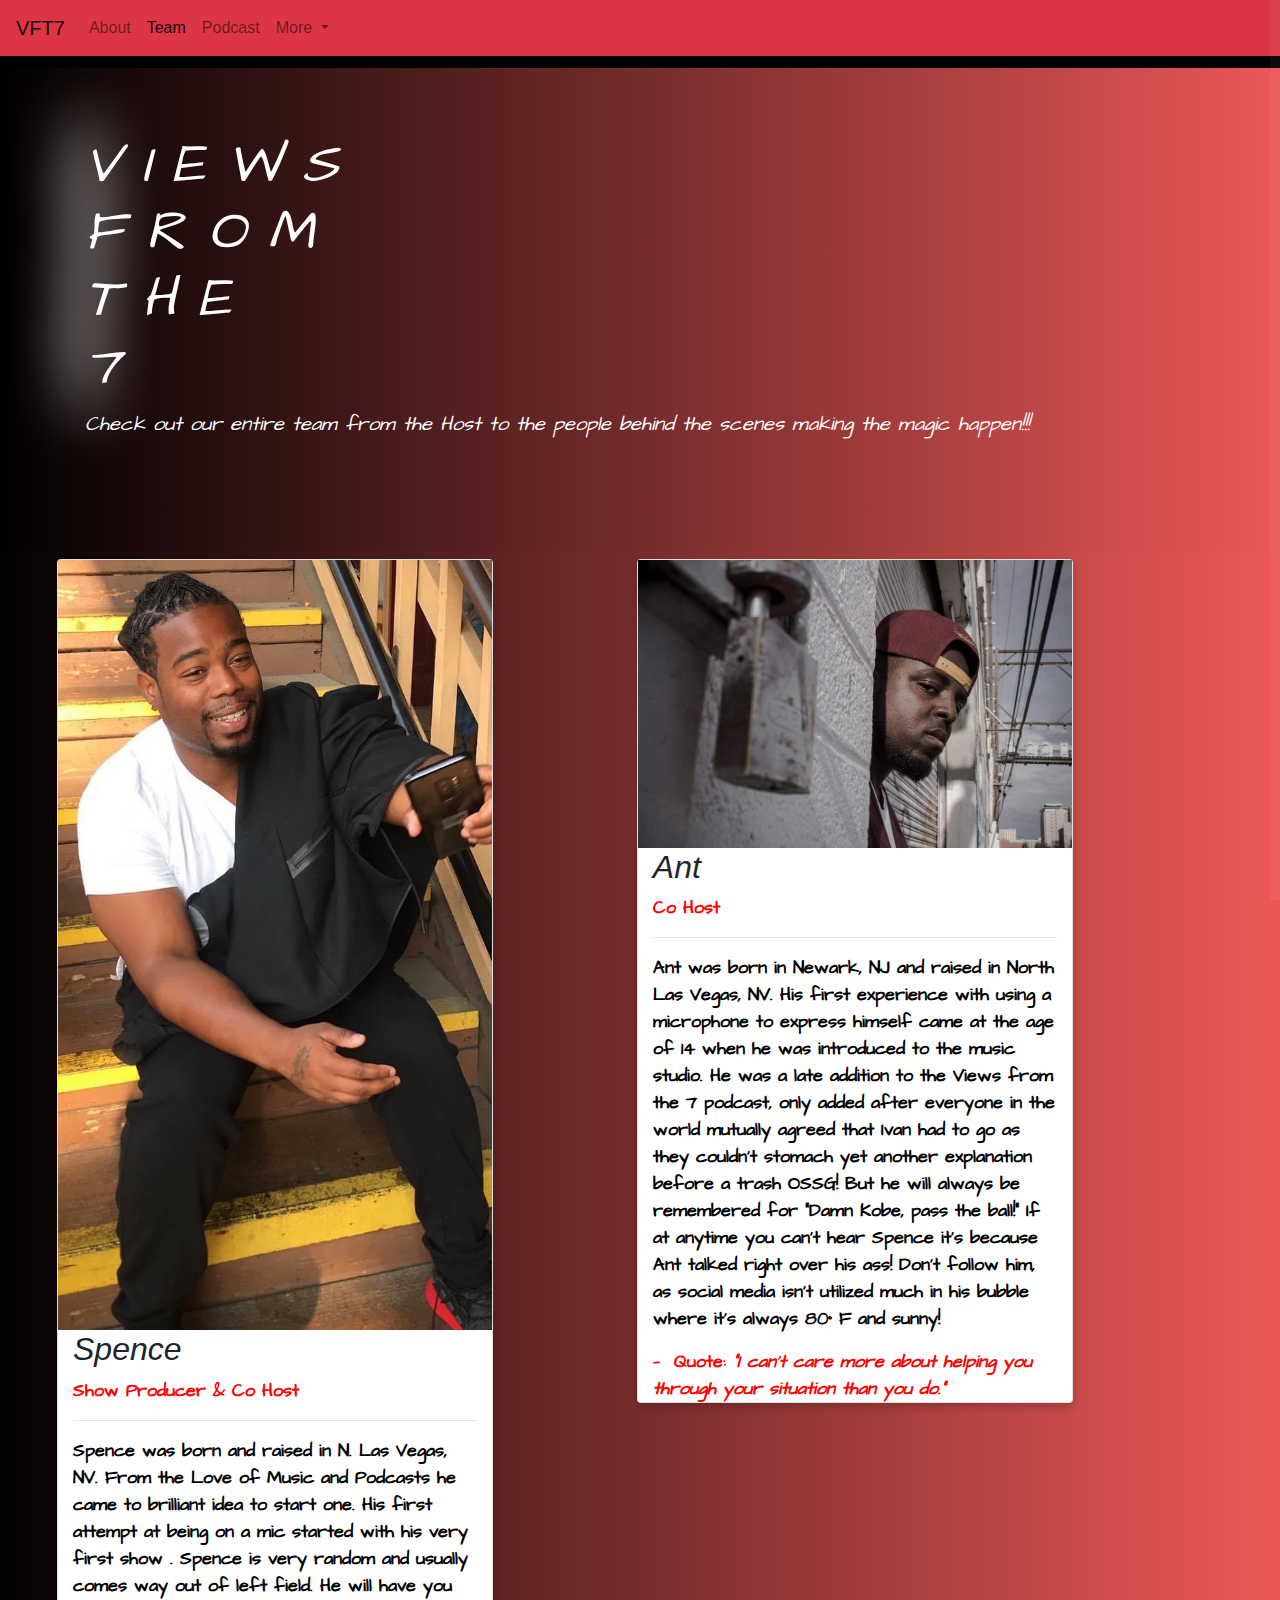
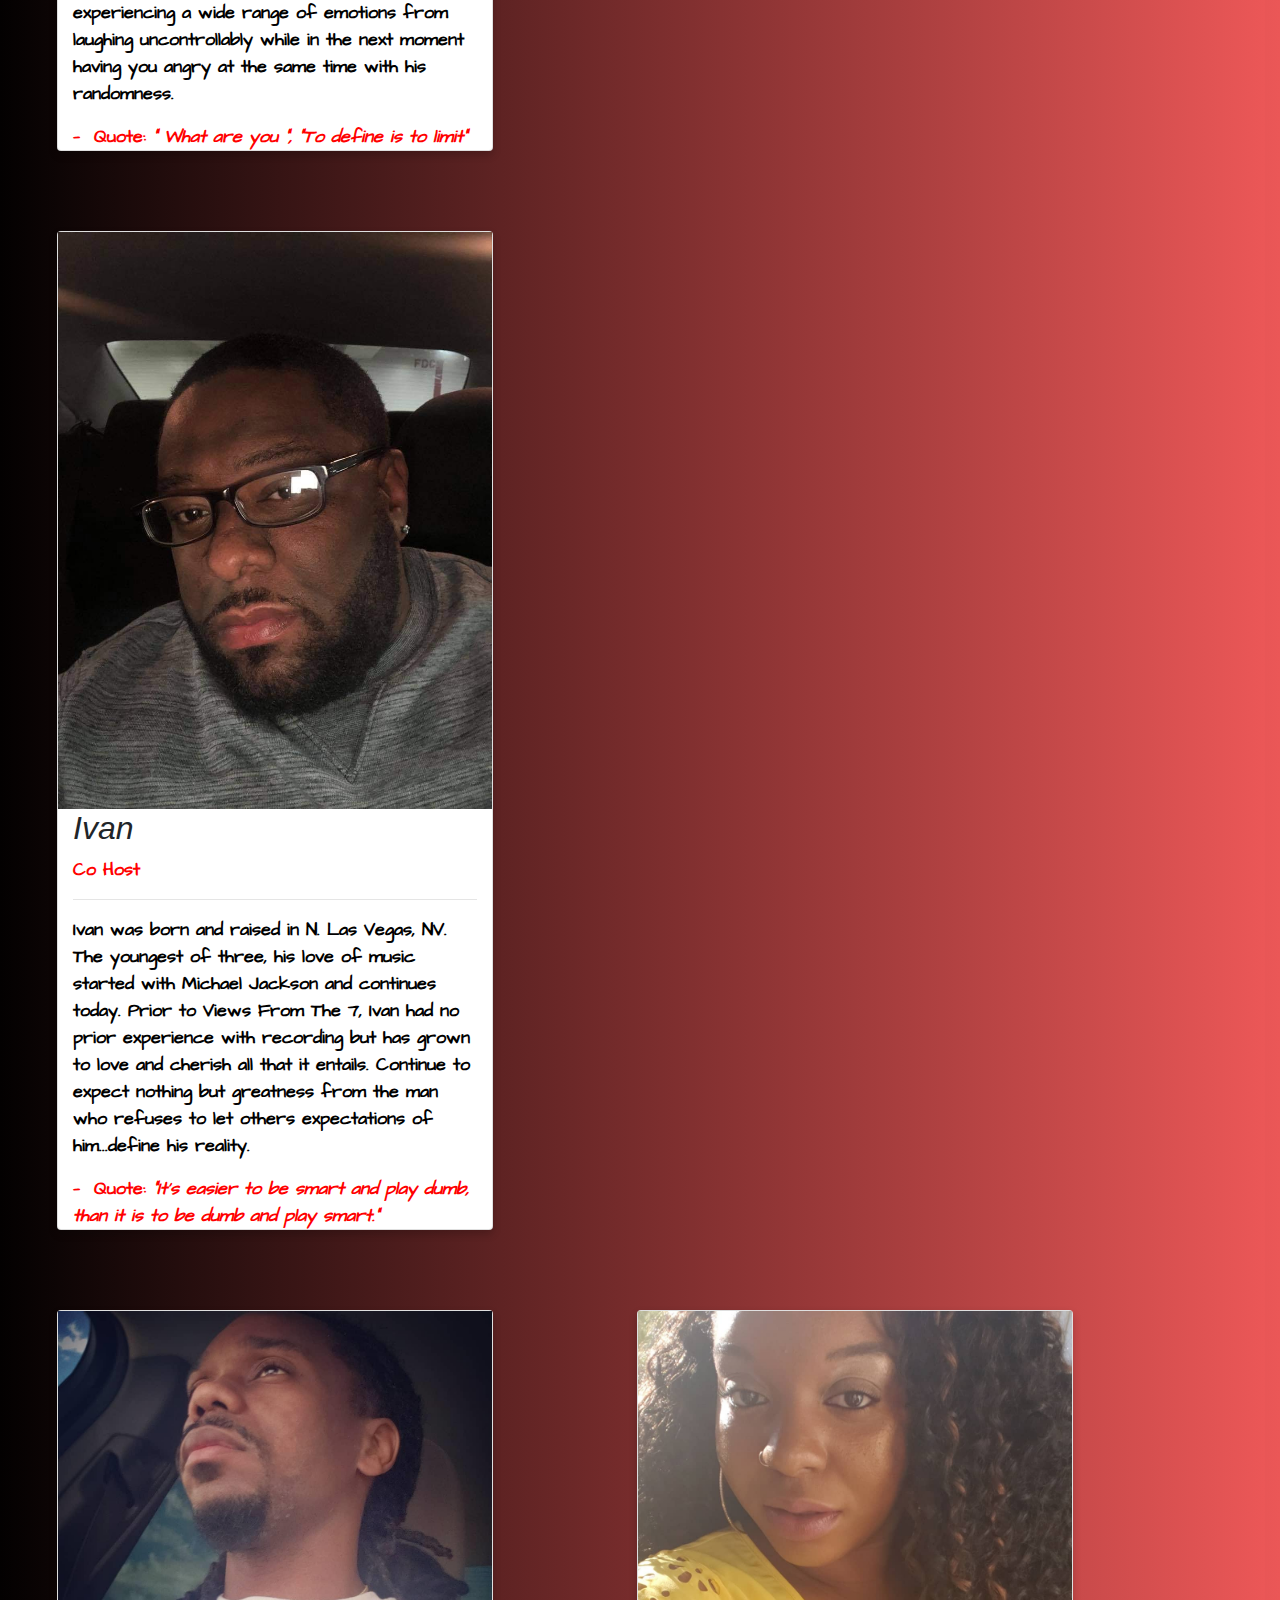
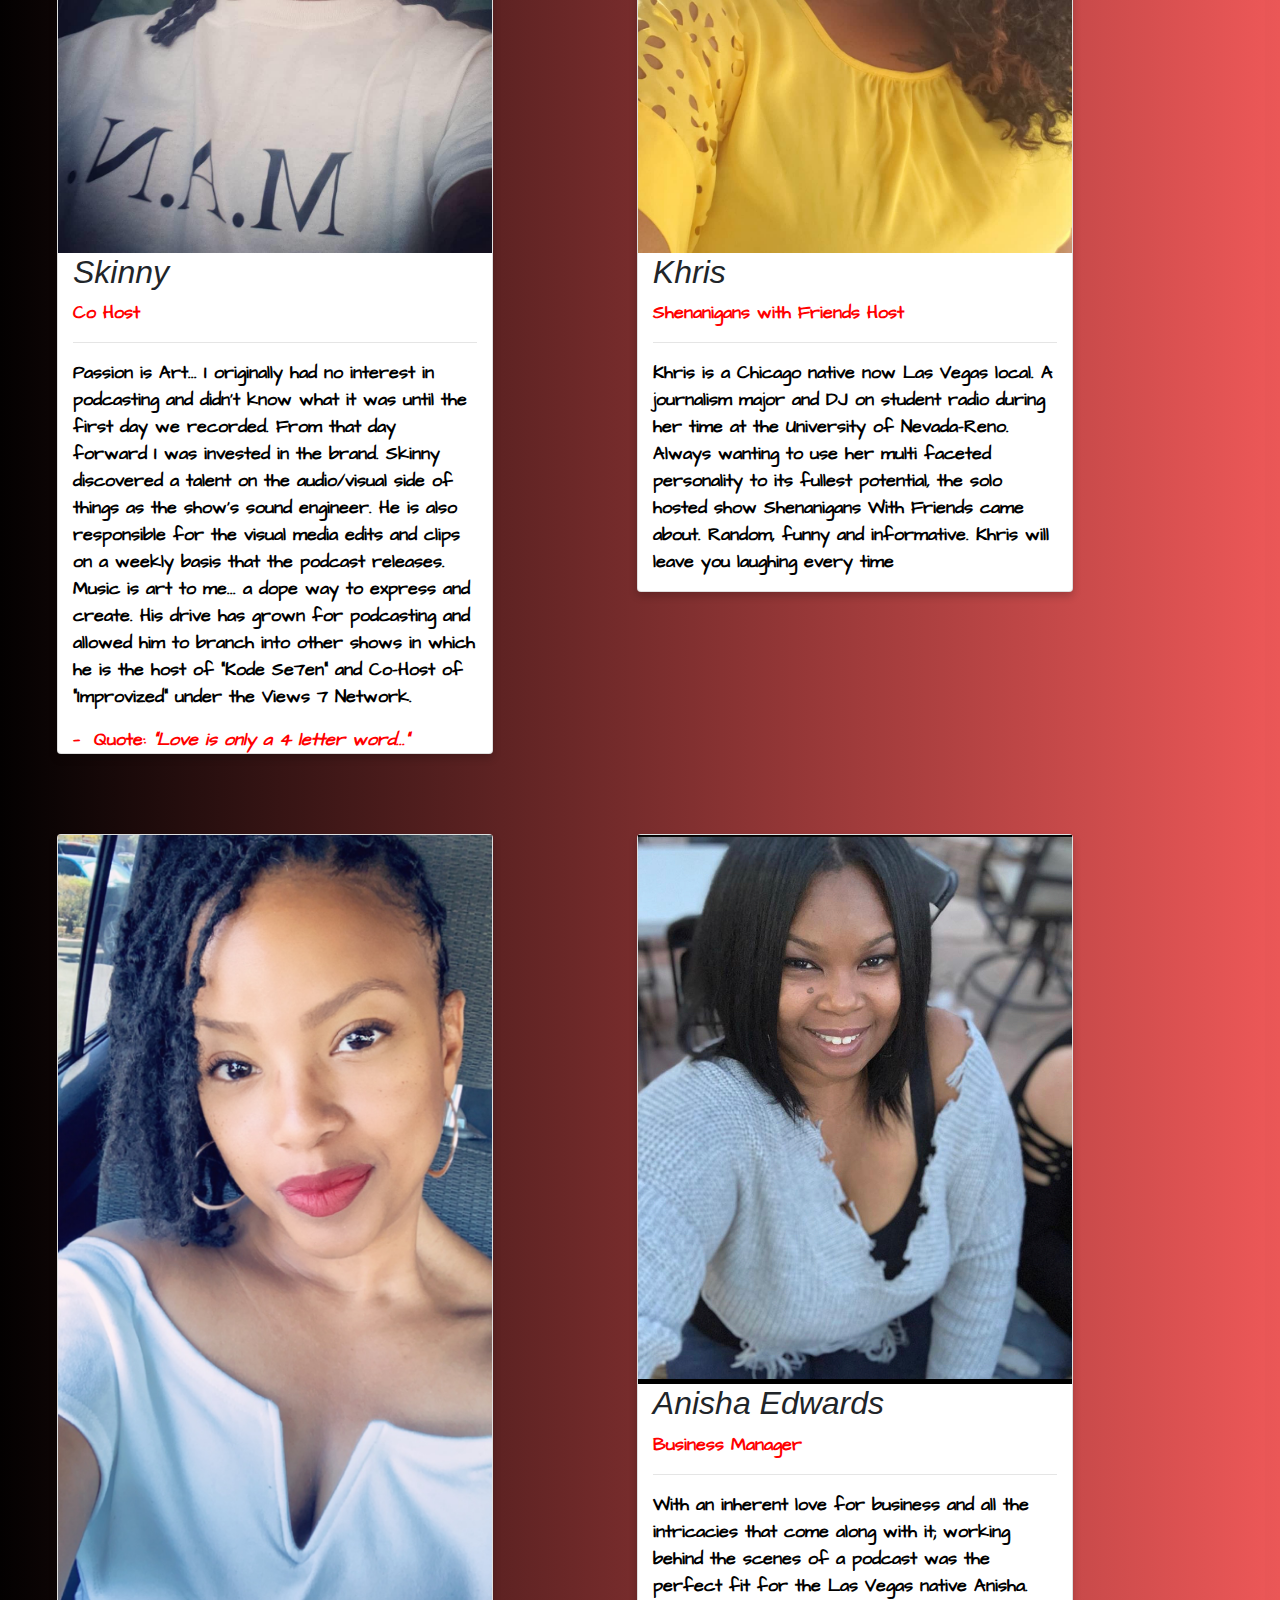
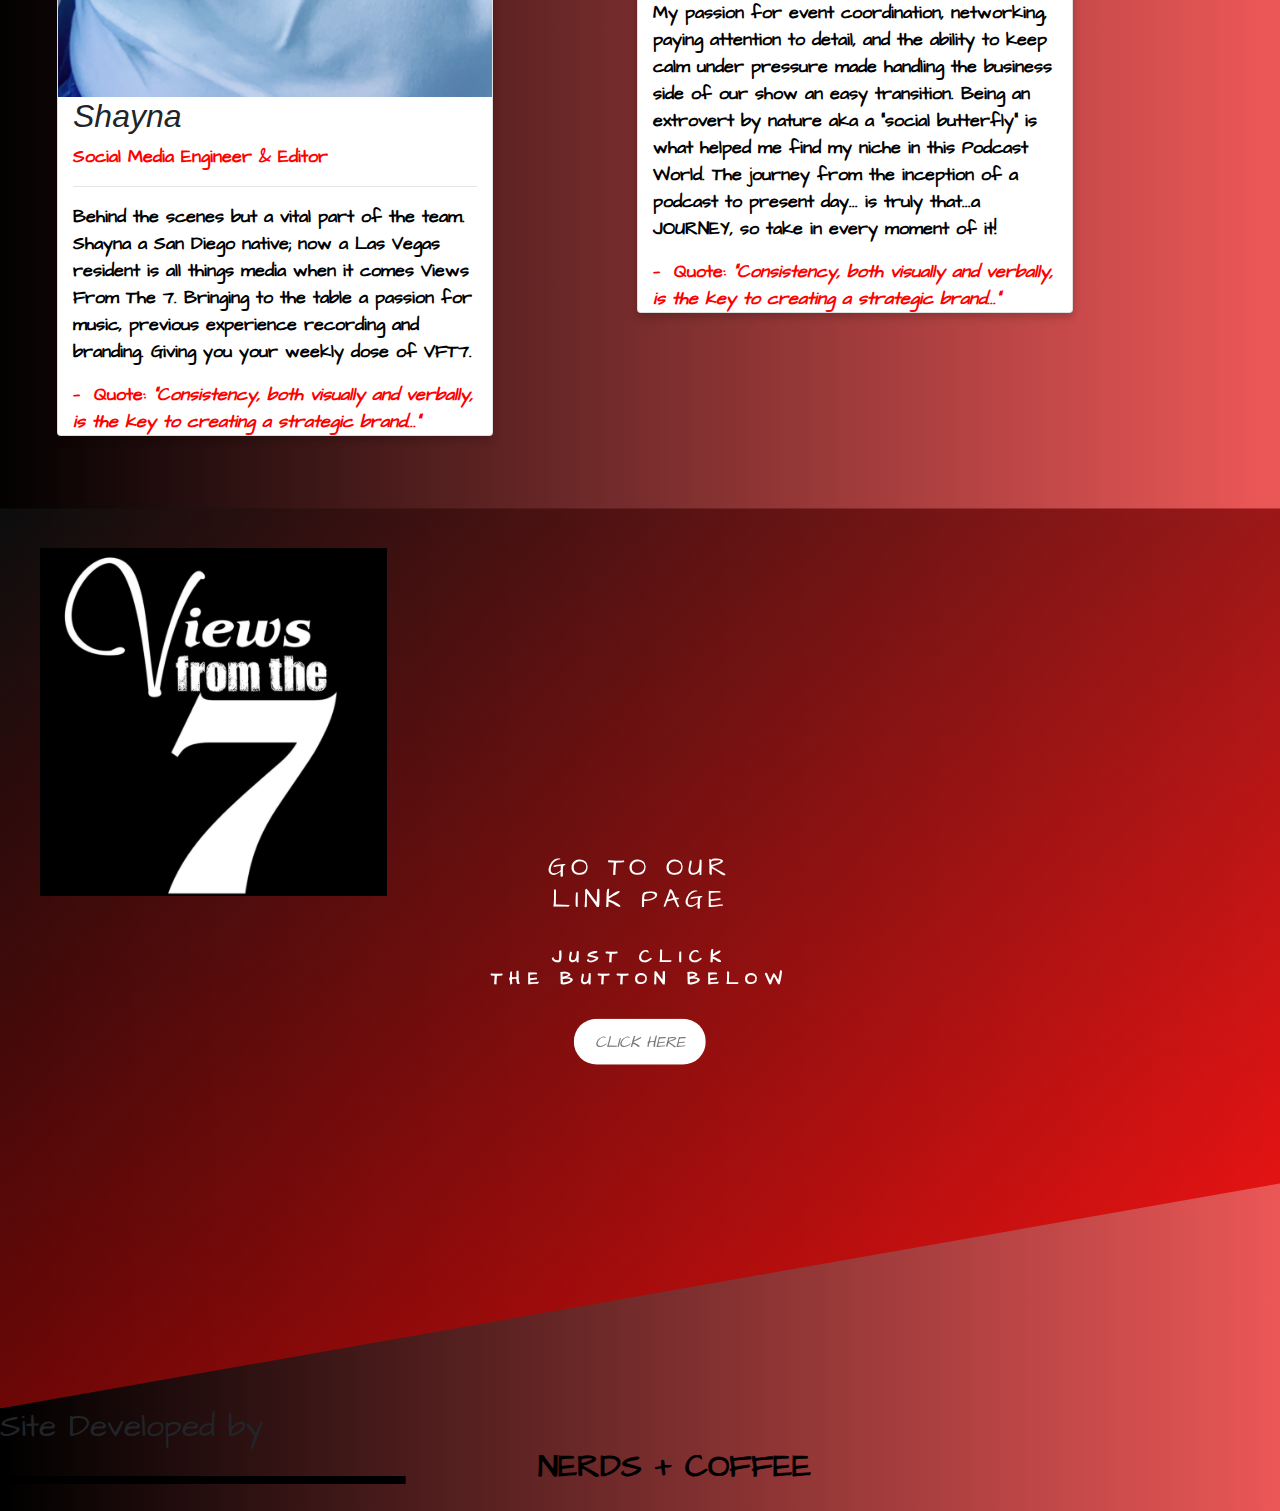
==== pic.html @ b088cc30 "Add files via upload" ====
<!DOCTYPE html>
<html lang="en">
<head>
    <meta charset="UTF-8">
    <meta name="viewport" content="width=device-width, initial-scale=1.0">
    <title>Pics staff</title>

    <link rel="stylesheet" href="pic.css">

  <!-- bootstrap  -->
 <link rel="stylesheet" href="https://maxcdn.bootstrapcdn.com/bootstrap/4.0.0/css/bootstrap.min.css" integrity="sha384-Gn5384xqQ1aoWXA+058RXPxPg6fy4IWvTNh0E263XmFcJlSAwiGgFAW/dAiS6JXm" crossorigin="anonymous">

   <!-- animate  -->
    <link rel="stylesheet" href="https://cdnjs.cloudflare.com/ajax/libs/animate.css/4.0.0/animate.min.css"/>

 <!-- fontawesome  -->
    <link rel="stylesheet" href="https://cdnjs.cloudflare.com/ajax/libs/font-awesome/4.7.0/css/font-awesome.min.css">

   <!-- meterial  -->
    <link href="https://fonts.googleapis.com/icon?family=Material+Icons" rel="stylesheet" />
    <link rel="stylesheet" href="material-components-web.min.css" />

    <!-- google fonts  -->
<link href="https://fonts.googleapis.com/css2?family=Architects+Daughter&display=swap" rel="stylesheet">

  </head>

<body>
 

    <nav class="navbar navbar-expand-lg navbar-light bg-danger">
        <a class="navbar-brand" href="index.html">VFT7</a>
        <button class="navbar-toggler" type="button" data-toggle="collapse" data-target="#navbarNavDropdown" aria-controls="navbarNavDropdown" aria-expanded="false" aria-label="Toggle navigation">
          <span class="navbar-toggler-icon"></span>
        </button>
        <div class="collapse navbar-collapse" id="navbarNavDropdown">
          <ul class="navbar-nav">
            <li class="nav-item">
              <a class="nav-link" href="home.html">About </a>
            </li>
            <li class="nav-item active">
              <a class="nav-link" href="pic.html">Team <span class="sr-only">(current)</span></a>
            </li>
            <li class="nav-item">
              <a class="nav-link" href="podcast.html">Podcast</a>
            </li>
            <li class="nav-item dropdown">
              <a class="nav-link dropdown-toggle" href="#" id="navbarDropdownMenuLink" data-toggle="dropdown" aria-haspopup="true" aria-expanded="false">
                More
              </a>
              <div class="dropdown-menu" aria-labelledby="navbarDropdownMenuLink">
                <a class="dropdown-item" href="link.html">Links</a>
                <a class="dropdown-item" href="contact.html">Contact</a>
                <a class="dropdown-item" href=""></a>
              </div>
            </li>
          </ul>
        </div>
      </nav>

      <!-- custom scroll bar  -->
      <div id="progressBar"></div>
      <div id="scrollPath"></div>
      <section>   </section>

    <!-- jumbotron  -->
    <div class="jumbotron jumbotron-fluid">
      <div class="container">
        <h1 class="display-4 animate__animated animate__fadeInLeftBig"><em class="light">  
          <!-- light text  -->
          <span id="I">V</span>
          <span id="T">I</span>
          <span id="T">E</span>
          <span id="T">W</span>
          <span id="T">S</span> <br>
          <span id="I">F</span>
          <span id="T">R</span>
          <span id="T">O</span>
          <span id="T">M</span> <br>
          <span id="I">T</span>
          <span id="T">H</span>
          <span id="T">E</span> <br>
          <span id="I">7</span>
          </em></h1>
        <p class="lead animate__animated animate__fadeInLeftBig"> <em class="white"> Check out our entire team from the Host to the people behind the scenes making the magic happen!!! </em> </p>
        </div>
    </div>
      
    <!-- team  -->


 
 <h2 style="text-align:center"></h2>
      <div class="row">
        <div class="column">
          <div class="card">
            <img src="image0 (4).jpeg" alt="Jane" style="width:100%">
            <div class="container">
              <h2> <em>Spence</em></h2>
              <p class="title">Show Producer & Co Host</p> <hr>
              <p>Spence was born and raised in N. Las Vegas, NV. From the Love of Music and Podcasts
                he came to brilliant idea to start one. His first attempt at being on a mic started
                 with his very first show . Spence is very random and usually comes way out
                  of left field. He will have you experiencing a wide range of emotions from
                   laughing uncontrollably while in the next moment having you angry at the 
                   same time with his randomness.</p>
              <footer class="blockquote-footer"> Quote:  <cite title="Source Title">“ What are you ”,
                    “To define is to limit" </cite></footer>
            </div>
          </div>
        </div>
      
        <div class="column">
          <div class="card">
            <img src="image0 (2).jpeg" alt="Mike" style="width:100%">
            <div class="container">
              <h2> <em>Ant</em></h2>
              <p class="title">Co Host</p> <hr>
              <p>Ant was born in Newark, NJ and raised in North Las Vegas, NV. His first experience
                with using a microphone to express himself came at the age of 14 when he was introduced 
                to the music studio. He was a late addition to the Views from the 7 podcast, only added 
                after everyone in the world mutually agreed that Ivan had to go as they couldn't stomach 
                yet another explanation before a trash OSSG! But he will always be remembered
                 for "Damn Kobe, pass the ball!" If at anytime you can't hear Spence it's because Ant talked 
                 right over his ass! Don't follow him, as social media isn't utilized much in his bubble
                  where it's always 80° F and sunny! </p>
                  <footer class="blockquote-footer"> Quote:  <cite title="Source Title">"I can't care more about helping you through
                    your situation than you do."
                      </cite> </footer>
            </div>
          </div>
        </div>
      
        <div class="column">
          <div class="card">
            <img src="image1.jpeg" alt="John" style="width:100%">
            <div class="container">
              <h2> <em>Ivan</em></h2>
              <p class="title">Co Host</p> <hr>
              <p>Ivan was born and raised in N. Las Vegas, NV. The youngest of three, 
                his love of music started with Michael Jackson and continues today. Prior
                 to Views From The 7, Ivan had no prior experience with recording but has
                  grown to love and cherish all that it entails. Continue to expect nothing
                   but greatness from the man who refuses to let others 
                   expectations of him...define his reality.</p>
                   <footer class="blockquote-footer"> Quote:  <cite title="Source Title">“It’s easier to be smart and play dumb, than it is
                      to be dumb and play smart.” </cite></footer>
           </div>
          </div>
        </div>
      </div>
      
       <div class="row">
        <div class="column">
          <div class="card">
            <img src="image0 (5).jpeg" alt="Jane" style="width:100%">
            <div class="container">
              <h2> <em>Skinny</em></h2>
              <p class="title">Co Host</p> <hr>
              <p>Passion is Art... I originally had no
                interest in podcasting and didn't know what it was until the first 
                day we recorded. From that day forward I was invested in the brand.
                 Skinny discovered a talent on the audio/visual side of things as 
                 the show’s sound engineer. He is also responsible for the visual 
                 media edits and clips on a weekly basis that the podcast releases.
                  Music is art to me... a dope way to express and create. His drive
                   has grown for podcasting and allowed him to branch into other
                    shows in which he is the host of “Kode Se7en” and Co-Host of
                     “Improvized” under the Views 7 Network.</p>
                     <footer class="blockquote-footer"> Quote: 
                        <cite title="Source Title">
                       “Love is only a 4 letter word...” </cite></footer>
            </div>
          </div>
        </div>
      
        <div class="column">
          <div class="card">
            <img src="image0 (6).jpeg" alt="Mike" style="width:100%">
            <div class="container">
              <h2><em>Khris</em></h2>
              <p class="title">Shenanigans with Friends Host </p> <hr>
              <p>Khris is a Chicago native now Las Vegas local.
                A journalism major and DJ on student radio during her time at the University
                 of Nevada-Reno. Always wanting to use her multi faceted personality to its
                  fullest potential, the solo hosted show Shenanigans With Friends came about.
                   Random, funny and informative. Khris will leave you laughing every time</p>
            </div>
          </div>
        </div>
      
        <div class="column">
          <div class="card">
            <img src="image17.jpeg" alt="John" style="width:100%">
            <div class="container">
              <h2><em>Shayna</em></h2>
              <p class="title">Social Media Engineer & Editor</p> <hr>
              <p>Behind the scenes but a vital part of the team.
                Shayna a San Diego native; now a Las Vegas resident  is all things media 
                when it comes  Views From The 7. Bringing to the table a passion for music,
                 previous experience recording and branding. Giving you your weekly dose of VFT7.</p>
              <footer class="blockquote-footer"> Quote: <cite title="Source Title">“Consistency, both visually and verbally, is the key to creating a strategic brand...” </cite></footer> 
            </div>
          </div>
        </div>
      

     
      
   
        
        <div class="column">
          
          <div class="card">
            <img src="image0.jpeg" alt="Jane" style="width:100%">
            <div class="container">
              <h2><em>Anisha Edwards</em></h2>
              <p class="title">Business Manager</p> <hr>
              <p>With an inherent love for business and all
                the intricacies that come along with it; working behind the scenes of a
                 podcast was the perfect fit for the Las Vegas native Anisha. My passion 
                 for event coordination, networking, paying attention to detail, and the
                  ability to keep calm under pressure  made handling the business side of
                   our show an easy transition. Being an extrovert by nature aka a
                    “social butterfly” is what helped me find my niche in this Podcast World. 
                    The journey from the inception of a podcast to  present day...
                     is truly that...a JOURNEY, so take in every moment of it!</p>
                     <footer class="blockquote-footer"> Quote:  <cite title="Source Title">
                       “Consistency, both visually and verbally, 
                       is the key to creating a strategic brand...” </cite></footer>
            </div>
          </div>
        </div>
     
        
      </div></div></div>
    




      
      
<!-- footer  -->
<header class="header">
	<div class="brand-box">
		<span class="brand"> <img src="viewfrom7logo.jpeg" height="auto" width="28%" alt="">  </span>
	</div>
	
	<div class="text-box">
		<h1 class="heading-primary">
			<span class="heading-primary-main">Go to our <br> link page <br><br></span>
			<span class="heading-primary-sub"> Just click <br> the button below</span>
		</h1>
		<a href="link.html" class="btn btn-white btn-animated"><em>Click Here</em></a>
	</div>
</header>

<!-- nerd  -->

<h2 class="nerd">Site Developed by</h2> 
<a class="link link--change animated slideInLeft nerd" href="http://nerdscoffee.com/index.html" target="_blank" data-letters="Nerds + Coffee">Nerds + Coffee</a>


<script src="pic.js"></script>
<script src="podcast.js"></script>
    <script src="https://code.jquery.com/jquery-3.2.1.slim.min.js" integrity="sha384-KJ3o2DKtIkvYIK3UENzmM7KCkRr/rE9/Qpg6aAZGJwFDMVNA/GpGFF93hXpG5KkN" crossorigin="anonymous"></script>
    <script src="https://cdnjs.cloudflare.com/ajax/libs/popper.js/1.12.9/umd/popper.min.js" integrity="sha384-ApNbgh9B+Y1QKtv3Rn7W3mgPxhU9K/ScQsAP7hUibX39j7fakFPskvXusvfa0b4Q" crossorigin="anonymous"></script>
    <script src="https://maxcdn.bootstrapcdn.com/bootstrap/4.0.0/js/bootstrap.min.js" integrity="sha384-JZR6Spejh4U02d8jOt6vLEHfe/JQGiRRSQQxSfFWpi1MquVdAyjUar5+76PVCmYl" crossorigin="anonymous"></script>   
</body>
</html>
---- pic.css ----
html, body {

	background: #EB5757;  /* fallback for old browsers */
	background: -webkit-linear-gradient(to right, #000000, #EB5757);  /* Chrome 10-25, Safari 5.1-6 */
	background: linear-gradient(to right, #000000, #EB5757); /* W3C, IE 10+/ Edge, Firefox 16+, Chrome 26+, Opera 12+, Safari 7+ */
	font-family: 'Architects Daughter', cursive;
	 
	 }

.jumbotron {
 
  background: #EB5757;  /* fallback for old browsers */
  background: -webkit-linear-gradient(to right, #000000, #EB5757);  /* Chrome 10-25, Safari 5.1-6 */
  background: linear-gradient(to right, #000000, #EB5757); /* W3C, IE 10+/ Edge, Firefox 16+, Chrome 26+, Opera 12+, Safari 7+ */ 
  
  font-family: 'Architects Daughter', cursive;
  color: white;

}

*, *:before, *:after {
    box-sizing: inherit;
  }
  

.white {

	font-weight: bolder;
	color: white;
  }


p {

color: black;
font-weight: bold;
font-size: large;
font-family: 'Architects Daughter', cursive;
}

footer.blockquote-footer {

  color: red;
  font-weight: bold;
  font-size: large;
  font-family: 'Architects Daughter', cursive;

  
}

  .column {
    float: left;
    width: 45.3%;
    margin-bottom: 5%;
    padding: 0% 5%;
  }
  
  .card {
    box-shadow: 0 4px 8px 0 rgba(0, 0, 0, 0.2);
    margin: 8px;
   
  }
  
  .about-section {
    padding: 50px;
    text-align: center;
    background-color: #474e5d;
	color: white;
	font-family: 'Architects Daughter', cursive;
  }
  
  .container {
    padding: 0 16px;
  }
  
  .container::after, .row::after {
    content: "";
    clear: both;
    display: table;
  }
  
  .title {
    color: red;
	font-weight: bolder;
	font-family: 'Architects Daughter', cursive;
  }
  
  .button {
	font-family: 'Architects Daughter', cursive;
    border: none;
    outline: 0;
    display: inline-block;
    padding: 8px;
    color: white;
    background-color: #000;
    text-align: center;
    cursor: pointer;
    width: 100%;
  }
  
  .button:hover {
    background-color: #555;
  }
  
  @media screen and (max-width: 650px) {
    .column {
      width: 100%;
      display: block;
    }
  }

html,body {
width: 100%;
display: block;

background: #EB5757;  /* fallback for old browsers */
background: -webkit-linear-gradient(to right, #000000, #EB5757);  /* Chrome 10-25, Safari 5.1-6 */
background: linear-gradient(to right, #000000, #EB5757); /* W3C, IE 10+/ Edge, Firefox 16+, Chrome 26+, Opera 12+, Safari 7+ */

}

 

 body {
  background-color: lightblue;
}

  
 /* add bg to bottom on footer   */
.row {

  background: #EB5757;  /* fallback for old browsers */
  background: -webkit-linear-gradient(to right, #000000, #EB5757);  /* Chrome 10-25, Safari 5.1-6 */
  background: linear-gradient(to right, #000000, #EB5757); /* W3C, IE 10+/ Edge, Firefox 16+, Chrome 26+, Opera 12+, Safari 7+ */
width: 100%;

}

/* light text  */
:root {
	--white:#f1f1f1
}

/* hides logo in footer 
div > span {
	opacity: 0.15;
} */
#I {
	opacity: 1;
	animation: flickerI 2s linear  reverse infinite;
}
#I::after {
	content: '';
	width: 150%;
	-webkit-box-shadow: -35px 0px 60px 8px rgba(255,255,255,1);
	-moz-box-shadow: -35px 0px 60px 8px rgba(255,255,255,1);
	box-shadow: -35px 0px 60px 8px rgba(255,255,255,1);
}
#L, #G {
	animation: flickerLG 2s linear reverse infinite;
	position: relative;
}
#L::after, 
#L::before  {
	content:' ';
	width: 100px;
	height: 100px;
	background: var(--white);
	position: absolute;
	top: -50%;
	left: 100%;
	border-radius: 100%;
	opacity: 0.05;
	filter: blur(10px);
}
#L::after {
	width: 200px;
	height: 200px;
	top: -150%;
	left: -5%;
	opacity: 0.1;
	filter: blur(10px);
}
#H {
	animation: flickerH 2s linear reverse infinite
}

#T {
	animation: flickerH 2s linear reverse infinite
}

@keyframes flickerI {
	0% {
		opacity: 0.4;
	}
	5% {
		opacity: 0.5;
	}
	10% {
		opacity: 0.6;
	}
	15% {
		opacity: 0.85;
	}
	25% {
		opacity: 0.5;
	}
	30% {
		opacity: 1;
	}
	35% {
		opacity: 0.1;
	}
	40% {
		opacity: 0.25;
	}
	45% {
		opacity: 0.5;
	}
	60% {
		opacity: 1;
	}
	70% {
		opacity: 0.85;
	}
	80% {
		opacity: 0.4;
	}
	90% {
		opacity: 0.5;
	}
	100% {
		opacity: 1;
	}
}

@keyframes flickerLG {
	0% {
		opacity: 0.19;
	}
	5% {
		opacity: 0.2;
	}
	10% {
		opacity: 0.25;
	}
	15% {
		opacity: 0.35;
	}
	25% {
		opacity: 0.2;
	}
	30% {
		opacity: 0.4;
	}
	35% {
		opacity: 0.1;
	}
	40% {
		opacity: 0.25;
	}
	45% {
		opacity: 0.2;
	}
	60% {
		opacity: 0.4;
	}
	70% {
		opacity: 0.35;
	}
	80% {
		opacity: 0.4;
	}
	90% {
		opacity: 0.2;
	}
	100% {
		opacity: 0.4;
	}
}

@keyframes flickerH {
	0% {
		opacity: 0.15;
	}
	5% {
		opacity: 0.2;
	}
	10% {
		opacity: 0.12;
	}
	15% {
		opacity: 0.2;
	}
	25% {
		opacity: 0.15;
	}
	30% {
		opacity: 0.4;
	}
	35% {
		opacity: 0.05;
	}
	40% {
		opacity: 0.12;
	}
	45% {
		opacity: 0.15;
	}
	60% {
		opacity: 0.3;
	}
	70% {
		opacity: 0.2;
	}
	80% {
		opacity: 0.3;
	}
	90% {
		opacity: 0.18;
	}
	100% {
		opacity: 0.3;
	}
}

@keyframes flickerT {
	0% {
		opacity: 0.01;
	}
	5% {
		opacity: 0.05;
	}
	10% {
		opacity: 0.03;
	}
	15% {
		opacity: 0.1;
	}
	25% {
		opacity: 0.07;
	}
	30% {
		opacity: 0.1;
	}
	35% {
		opacity: 0.05;
	}
	40% {
		opacity: 0.06;
	}
	45% {
		opacity: 0.1;
	}
	60% {
		opacity: 0.;
	}
	70% {
		opacity: 0.1;
	}
	80% {
		opacity: 0.;
	}
	90% {
		opacity: 0.0;
	}
	100% {
		opacity: 0.1;
	}
}
/* light text end  */

/* custom scroll bar  */
* {
	margin: 0;
	padding: 0;

  }
  
  section {
	padding: 6px;
	background: black;
  }
  
  section h2 {
	font-size: 2.5em;
	color: #fff;
	font-family: 'Architects Daughter', cursive;
  }
  
  section p {
	font-size: 1.2em;
	color: #fff;
	font-family: 'Architects Daughter', cursive;
  }
  
  ::-webkit-scrollbar {
	width: 0;
  }
  
  #scrollPath {
	position: fixed;
	top: 0;
	right: 0;
	width: 10px;
	height: 100%;
	background: rgba(255, 255, 255, 0.05);
  }
  
  #progressBar {
	position: fixed;
	top: 0;
	right: 0;
	width: 10px;
	background: linear-gradient(to top, #008aff, #00ffe7);
	animation: animate 5s linear infinite;
  }
  
  @keyframes animate {
	0%, 100% {
	  filter: hue-rotate(0);
	}
	50% {
	  filter: hue-rotate(360deg);
	}
  }
  
  #progressBar::before {
	content: '';
	position: absolute;
	top: 0;
	right: 0;
	width: 100%;
	height: 100%;
	background: linear-gradient(to top, #008aff, #00ffe7);
	filter: blur(10px);
  }
  
  #progressBar::after {
	content: '';
	position: absolute;
	top: 0;
	right: 0;
	width: 100%;
	height: 100%;
	background: linear-gradient(to top, #008aff, #00ffe7);
	filter: blur(30px);
  }
  /* scroll end  */

   /* amate text  */
.link {
	outline: none;
	text-decoration: none;
	position: relative;
	font-size: 2em;
	line-height: 1;
	color: red;
	display: inline-block;
	padding-left: 42%;
	padding-bottom: 2%;
	font-family: 'Architects Daughter', cursive;
	}
	   
   .link--change {
	text-transform: uppercase;
	font-weight: 650;
	overflow: hidden;
	line-height: 0.75;
	color: black;
	font-family: 'Architects Daughter', cursive;
	}
	   
   .link--change:hover {
	color: transparent;
	}
	   
   .link--change::after {
	content: '';
	position: absolute;
	height: 8px;
	width: 100%;
	top: 50%;
	margin-top: -4px;
	right: 0;
	background: black;
	transform: translate3d(-50%,0,0);
	transition: transform .3s;
	transition-timing-function: cubic-bezier (0.7,0,0.3,1);
	font-family: 'Architects Daughter', cursive;
	}
	   
   .link--change:hover::after {
	transform: translate3d(100%,0,0);
	}
	   
   .link--change::before {
	content: attr(data-letters);
	position: absolute;
	z-index: 2;
	overflow: hidden;
	font-family: 'Architects Daughter', cursive;
	color: white;
	white-space: nowrap;
	width: 0%;
	transition: width 0.6s 0.5s;
	}
	   
   .link--change:hover::before {
	width: 100%;
	}
  /* end  */
  
   .nerd {
  
	font-family: 'Architects Daughter', cursive;
  
  } 

  /*  footer  */
 body {
	font-family: 'Architects Daughter', cursive;
  font-weight: 400;
  font-size: 16px;
  line-height: 1.7;
  color: #eee;

}

.header {
  height: 100vh;
  background-image: 
  linear-gradient(to right bottom, 
   rgba(15, 17, 17, 0.8),
   rgba(255, 0, 0, 0.8)),
   url("https://images.unsplash.com/photo-1549861833-c5932fd19229?ixlib=rb-1.2.1&ixid=eyJhcHBfaWQiOjEyMDd9&auto=format&fit=crop&w=1191&q=80");
background-size: cover;
  background-position: top;
  position: relative;
  font-family: 'Architects Daughter', cursive;
  clip-path: polygon(0 0, 100% 0, 100% 75vh, 0 100%);
}

.brand-box {
  position: absolute;
  top: 40px;
  left: 40px;
}

.brand { font-size: 20px; }

.text-box {
  position: absolute;
  top: 50%;
  left: 50%;
  transform: translate(-50%, -50%);
  text-align: center;
  font-family: 'Architects Daughter', cursive;
}

.heading-primary {
  color: white;
  text-transform: uppercase;
  font-family: 'Architects Daughter', cursive;
  backface-visibility: hidden;
  margin-bottom: 30px;
}

.heading-primary-main {
  display: block;
  font-size: 26px;
  font-weight: 400;
  letter-spacing: 5px;
  font-family: 'Architects Daughter', cursive;
}

.heading-primary-sub {
  display: block;
  font-size: 18px;
  font-weight: 700;
  letter-spacing: 7.4px;
  font-family: 'Architects Daughter', cursive;
}

.btn:link,
.btn:visited {
  text-transform: uppercase;
  text-decoration: none;
  padding: 10px 20px;
  display: inline-block;
  border-radius: 100px;
  transition: all .2s;
  position: relative;
  font-family: 'Architects Daughter', cursive;
}

.btn:hover {
  transform: translateY(-3px);
  box-shadow: 0 10px 20px rgba(0, 0, 0, 0.2);
}

.btn:active {
  transform: translateY(-1px);
  box-shadow: 0 5px 10px rgba(0, 0, 0, 0.2);
}

.btn-white {
  background-color: white;
  color: #777;
font-size: 14px;
font-family: 'Architects Daughter', cursive;
}
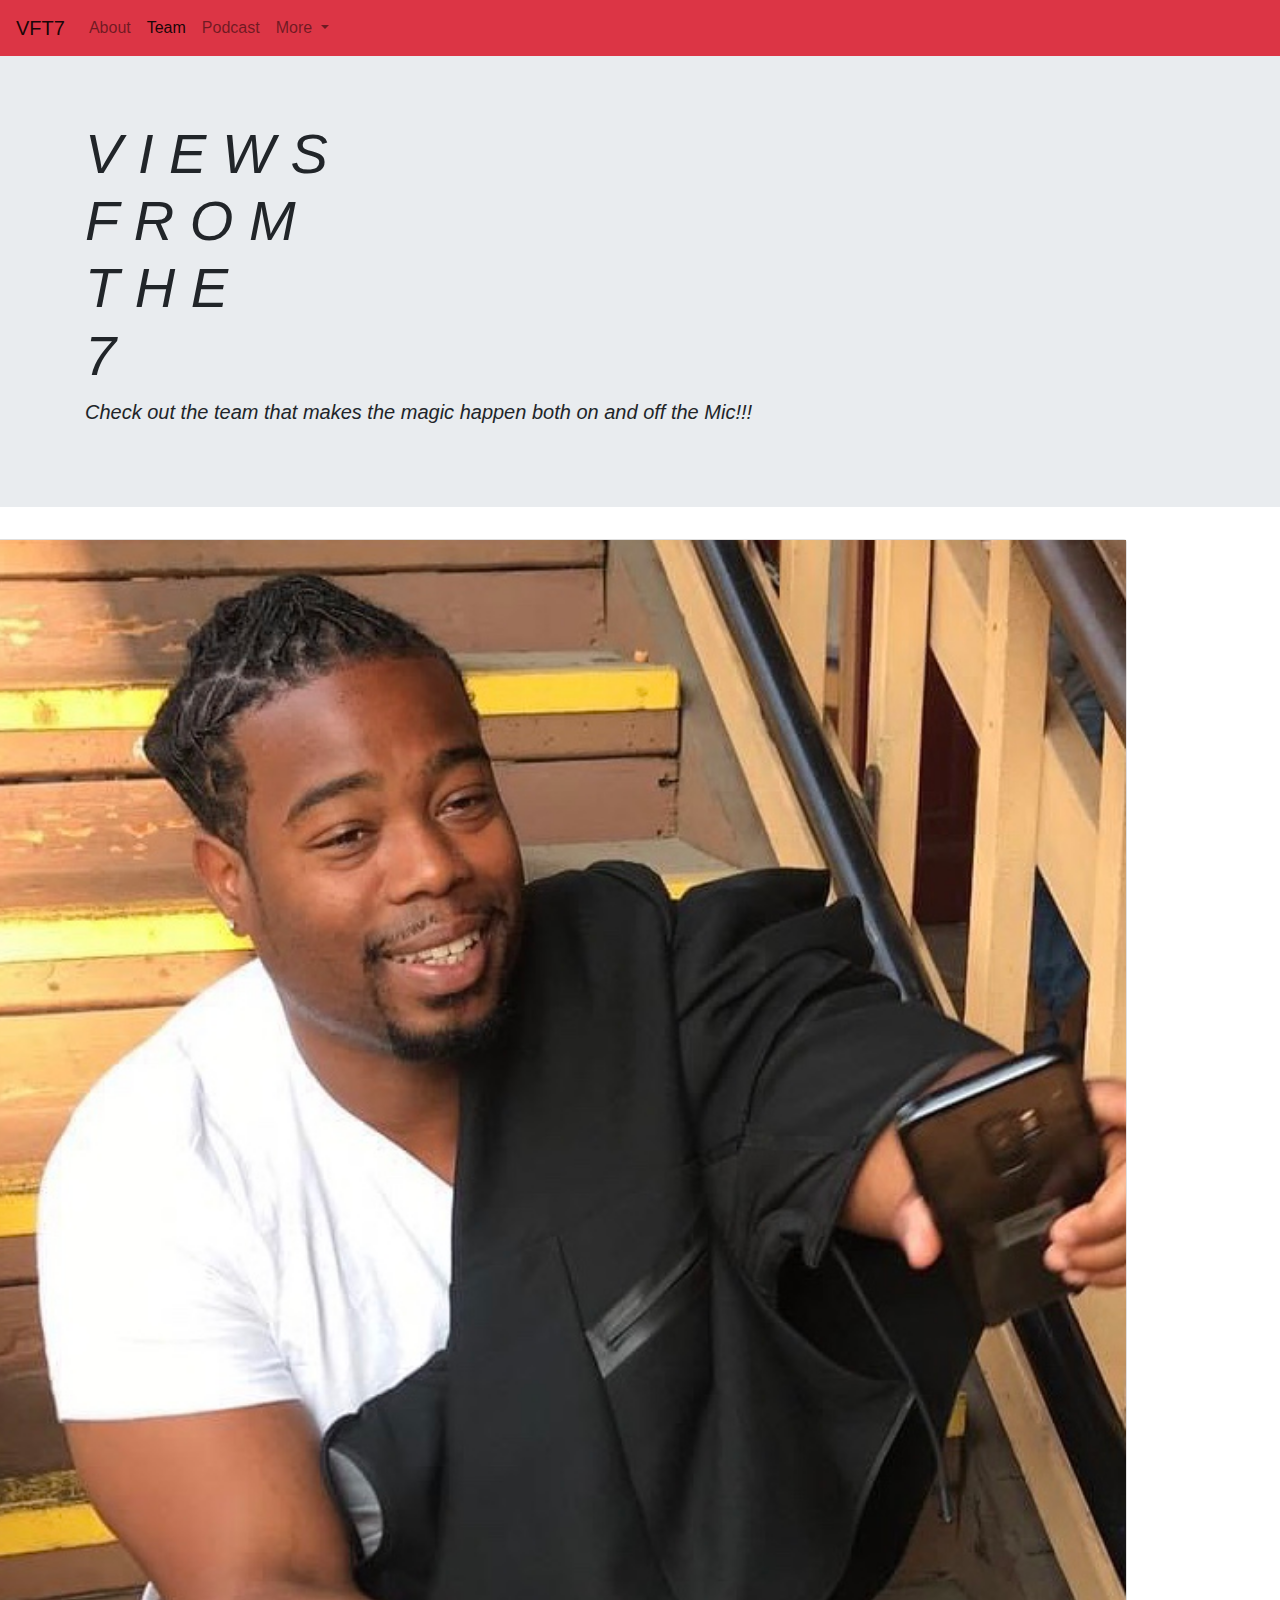
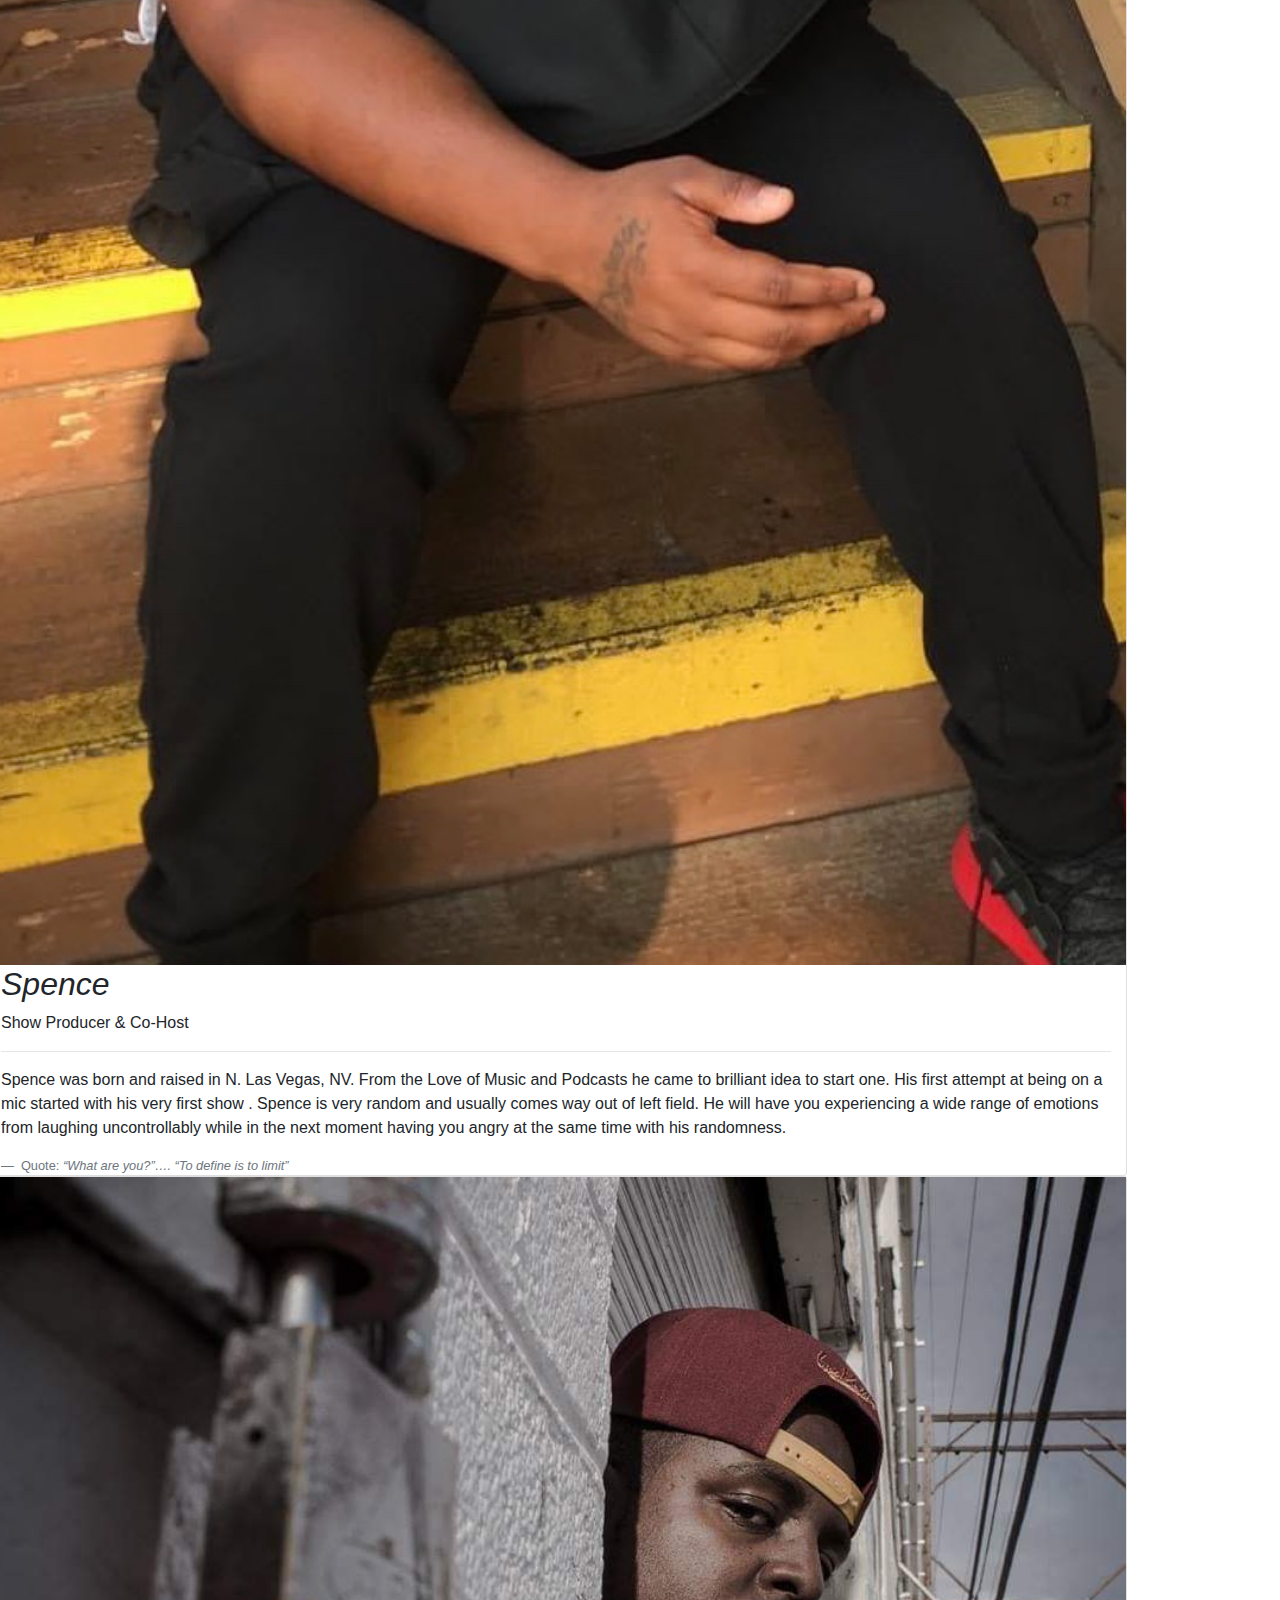
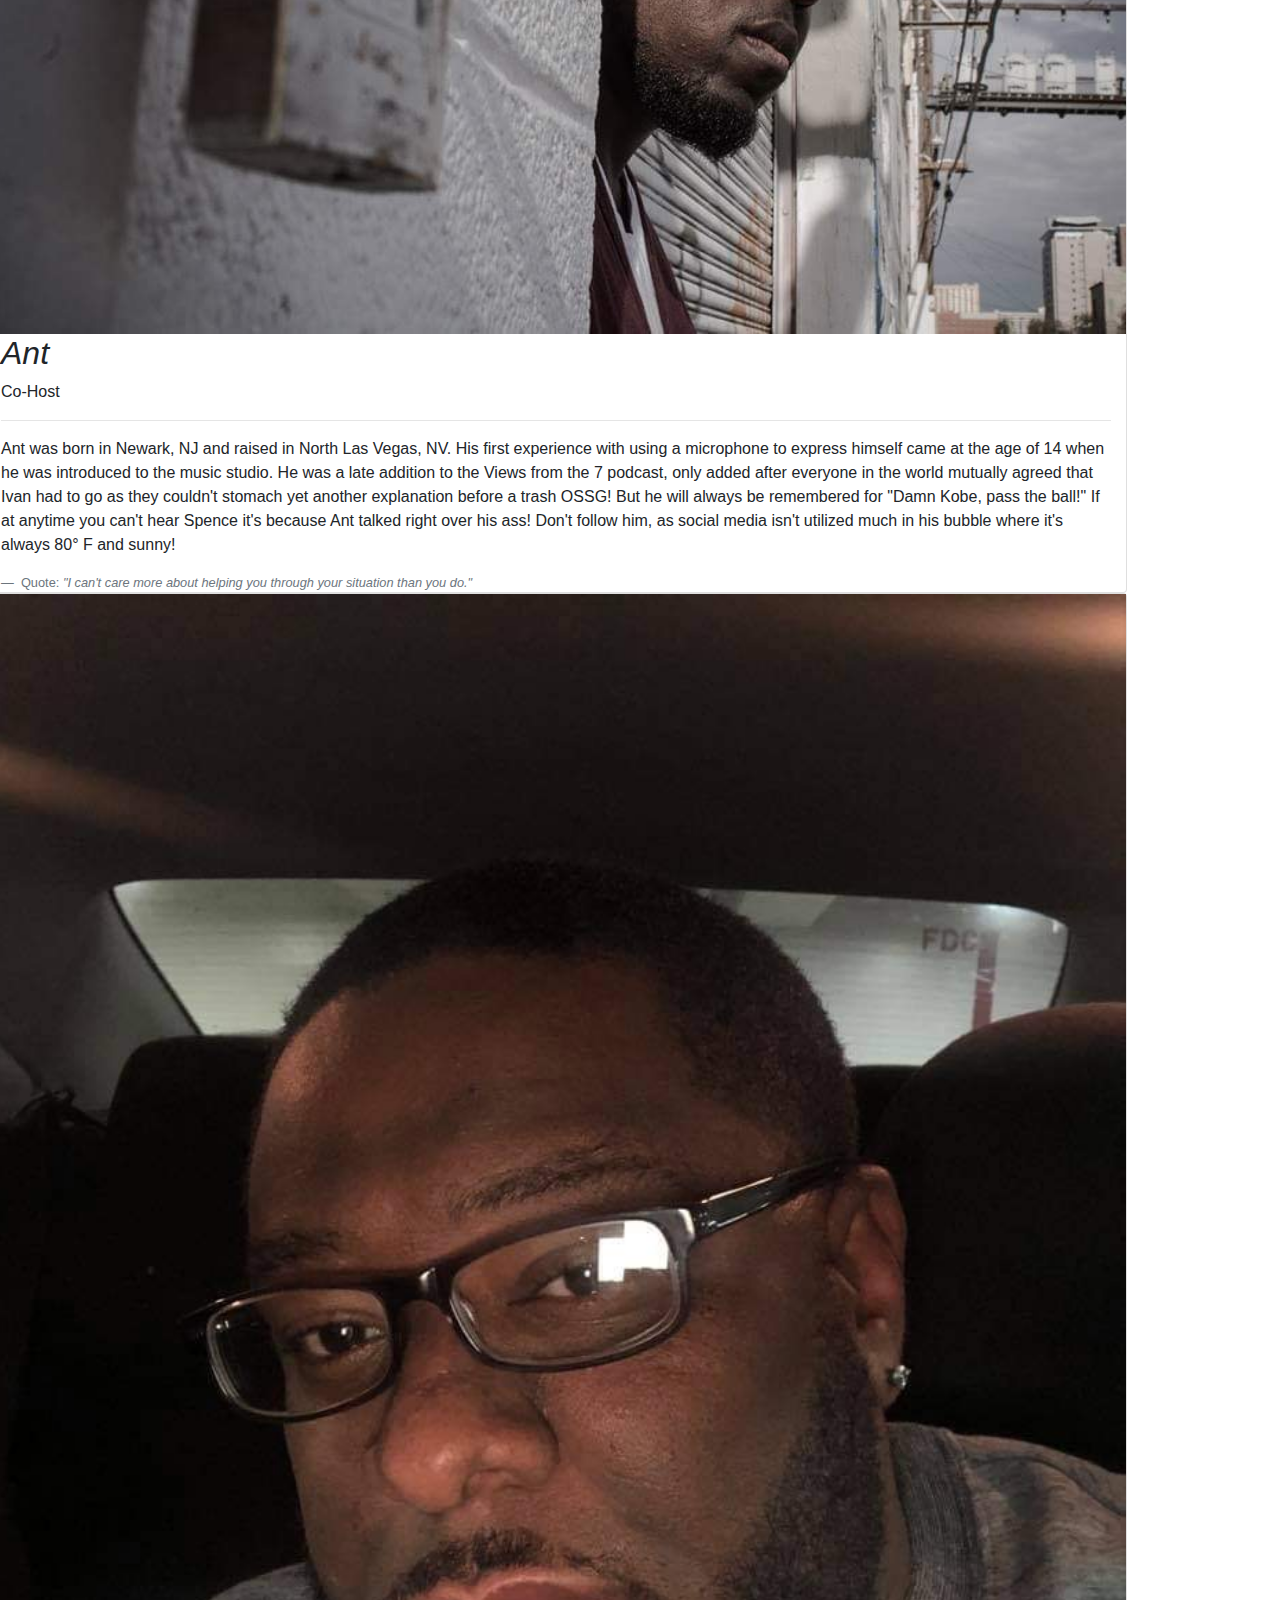
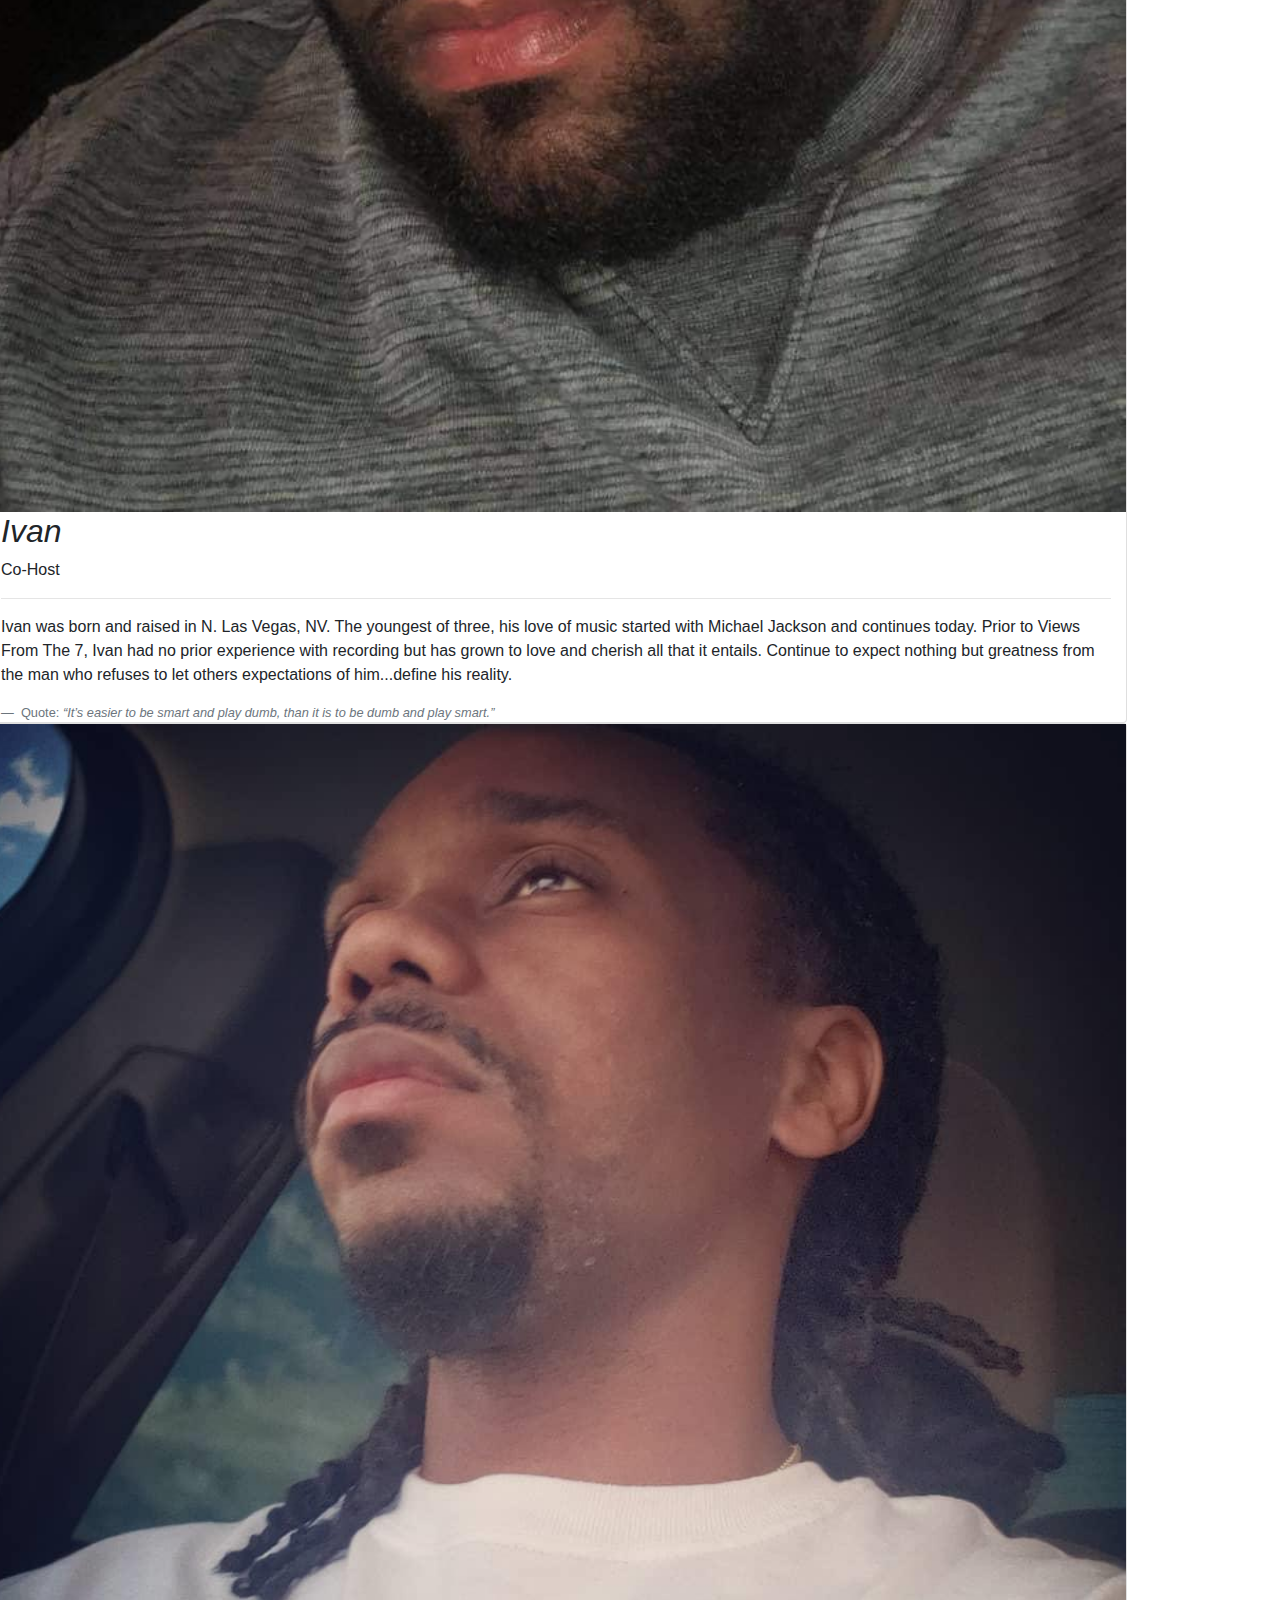
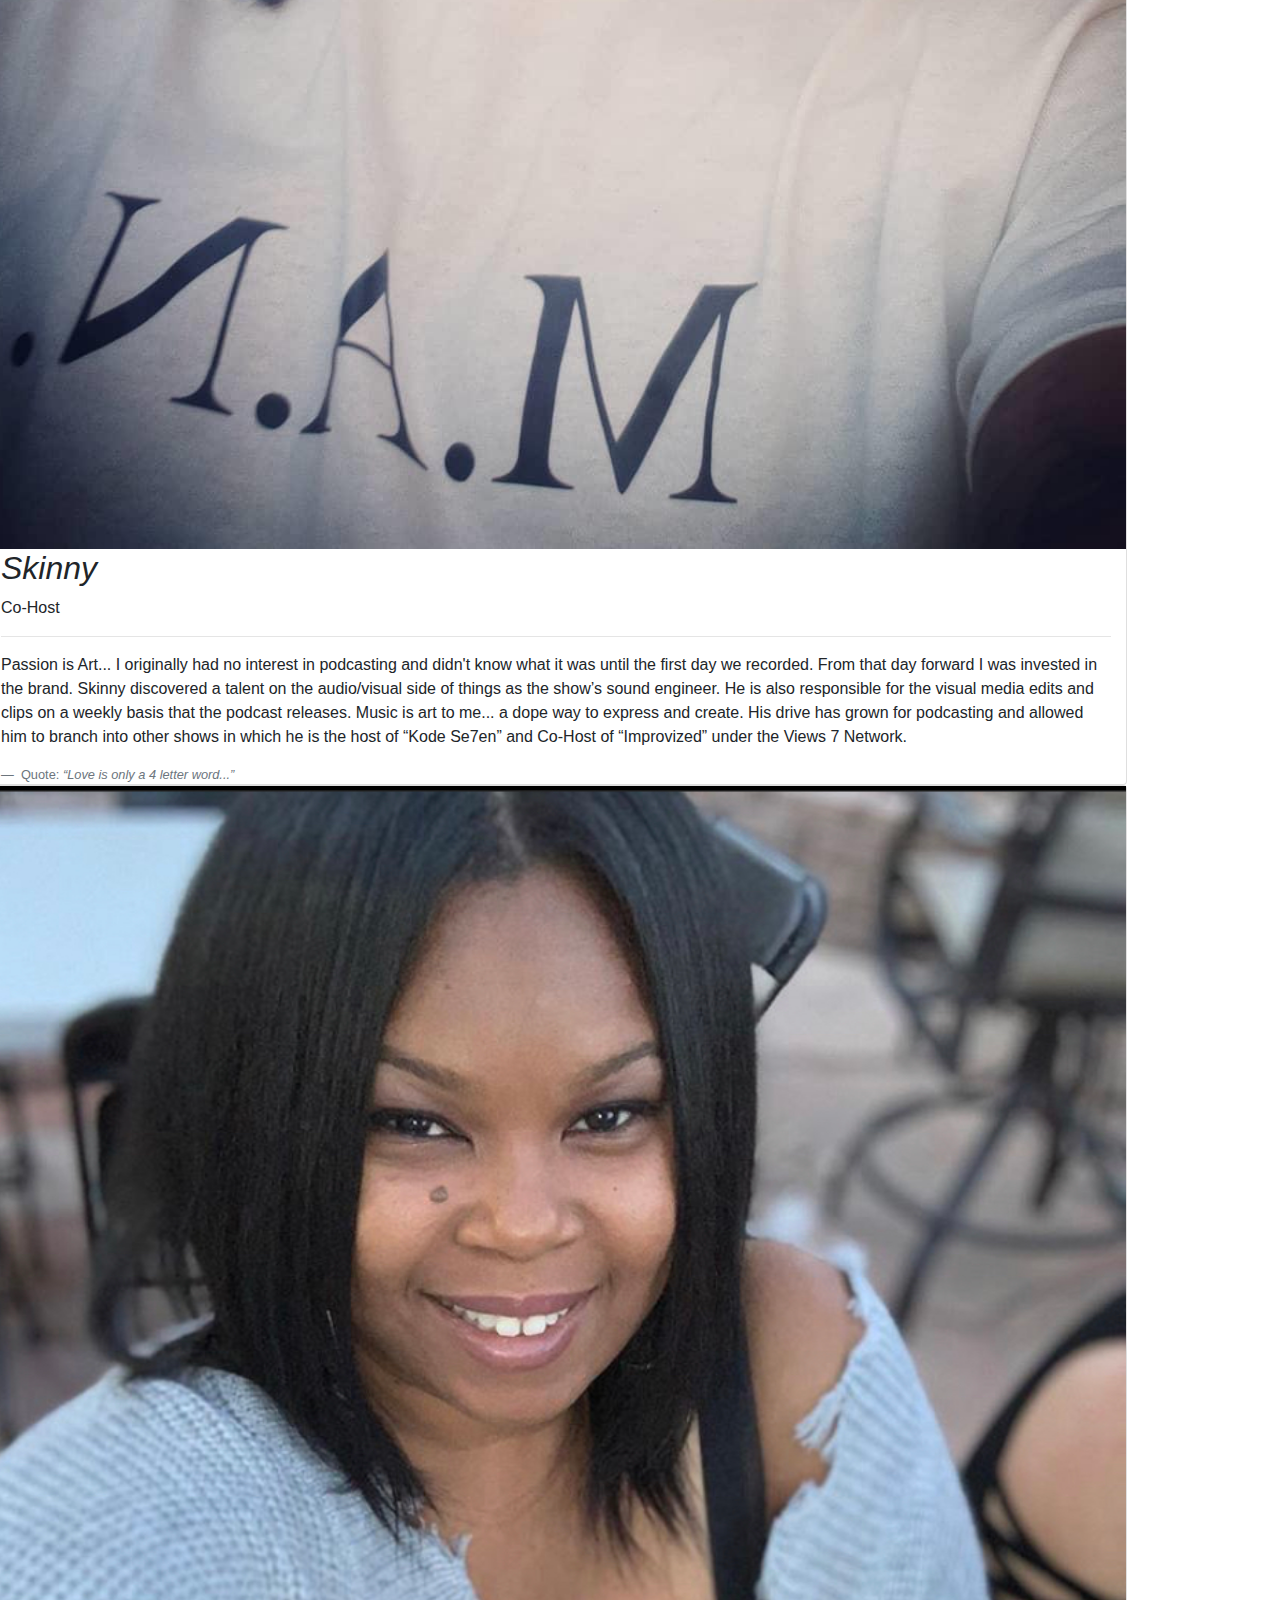
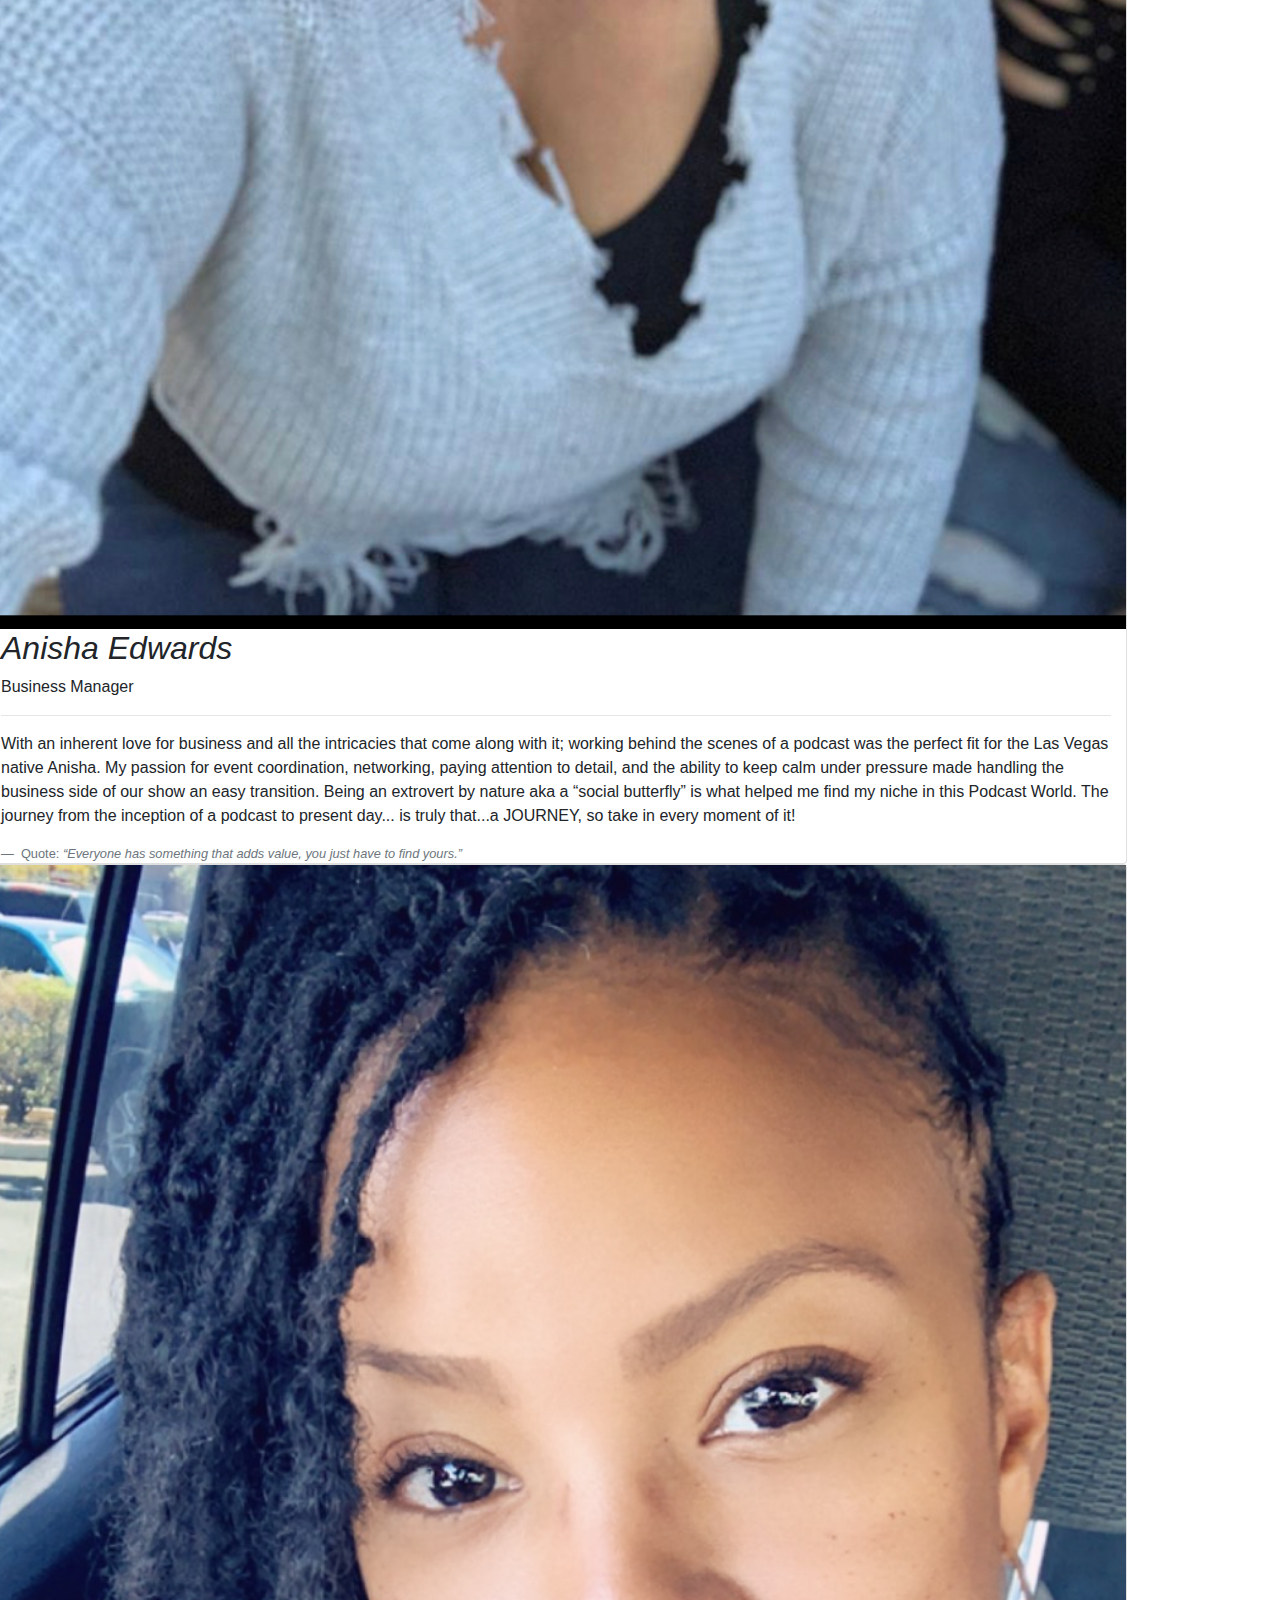
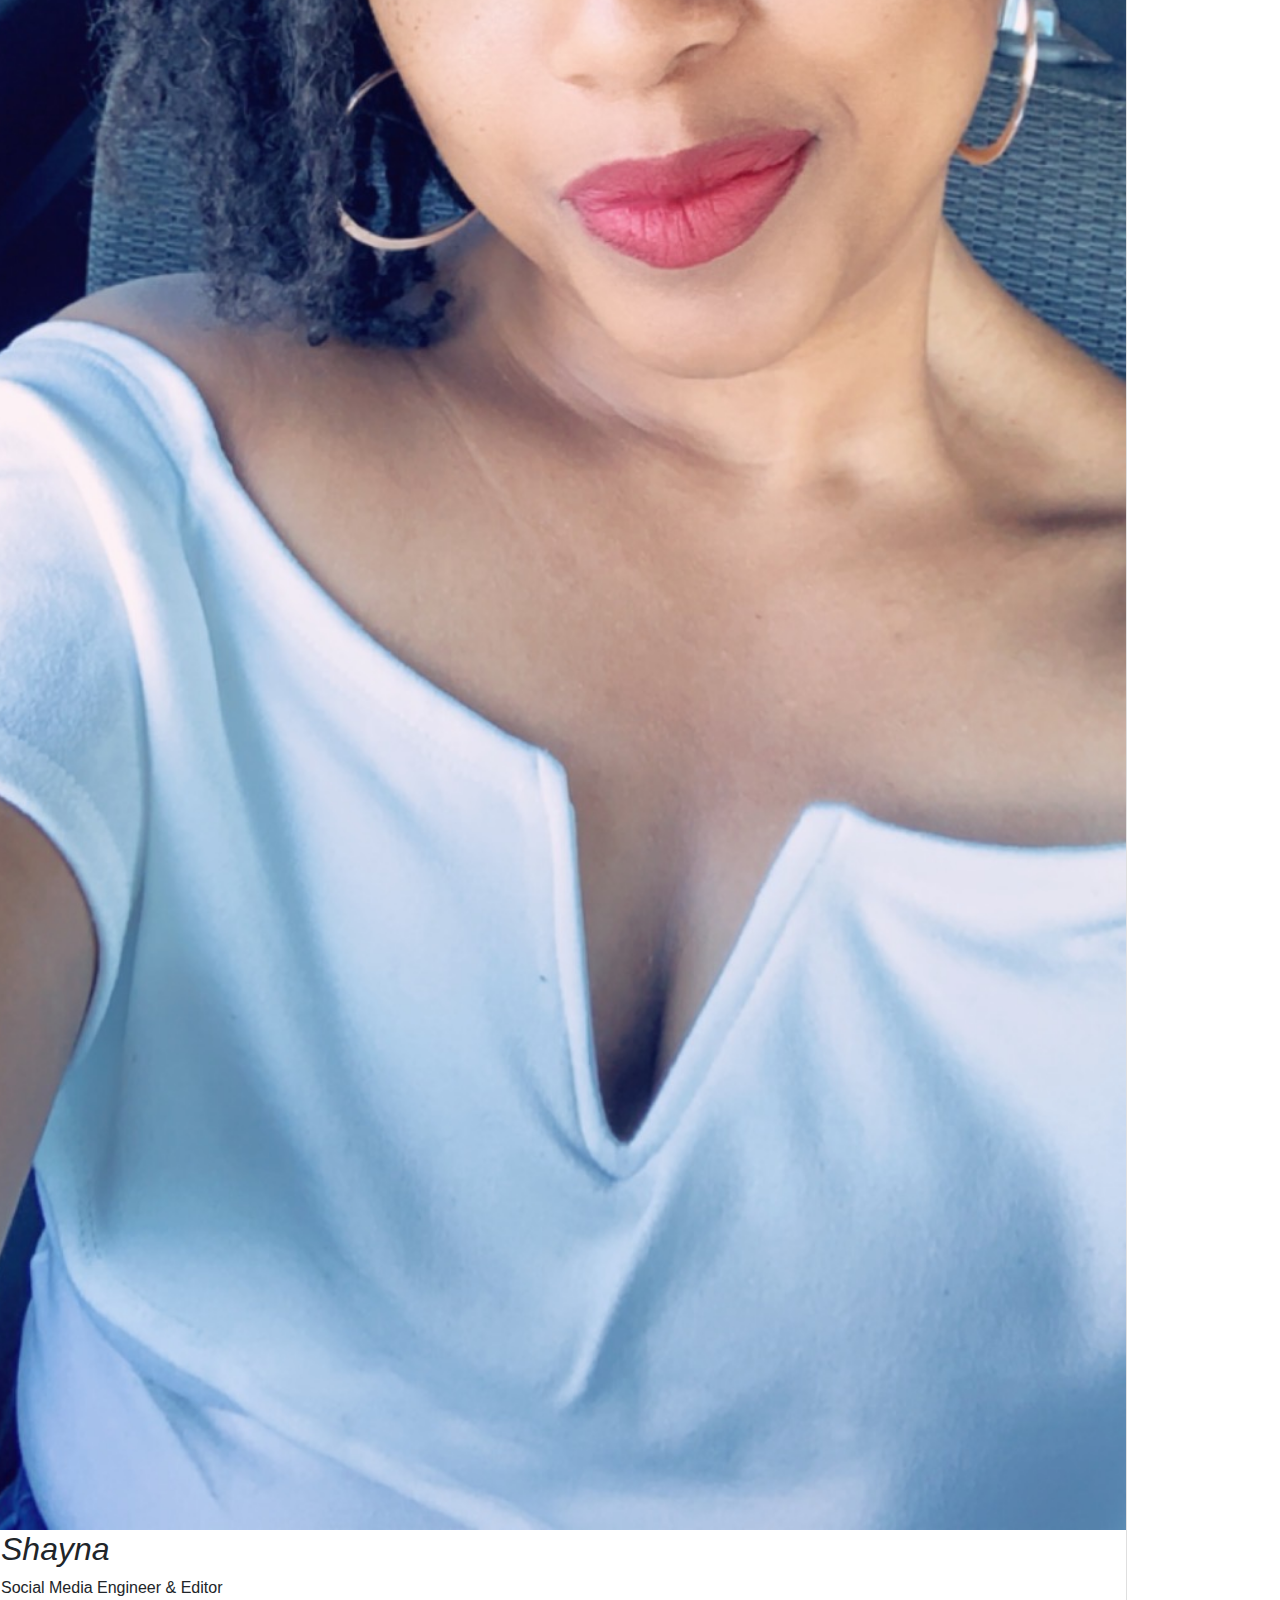
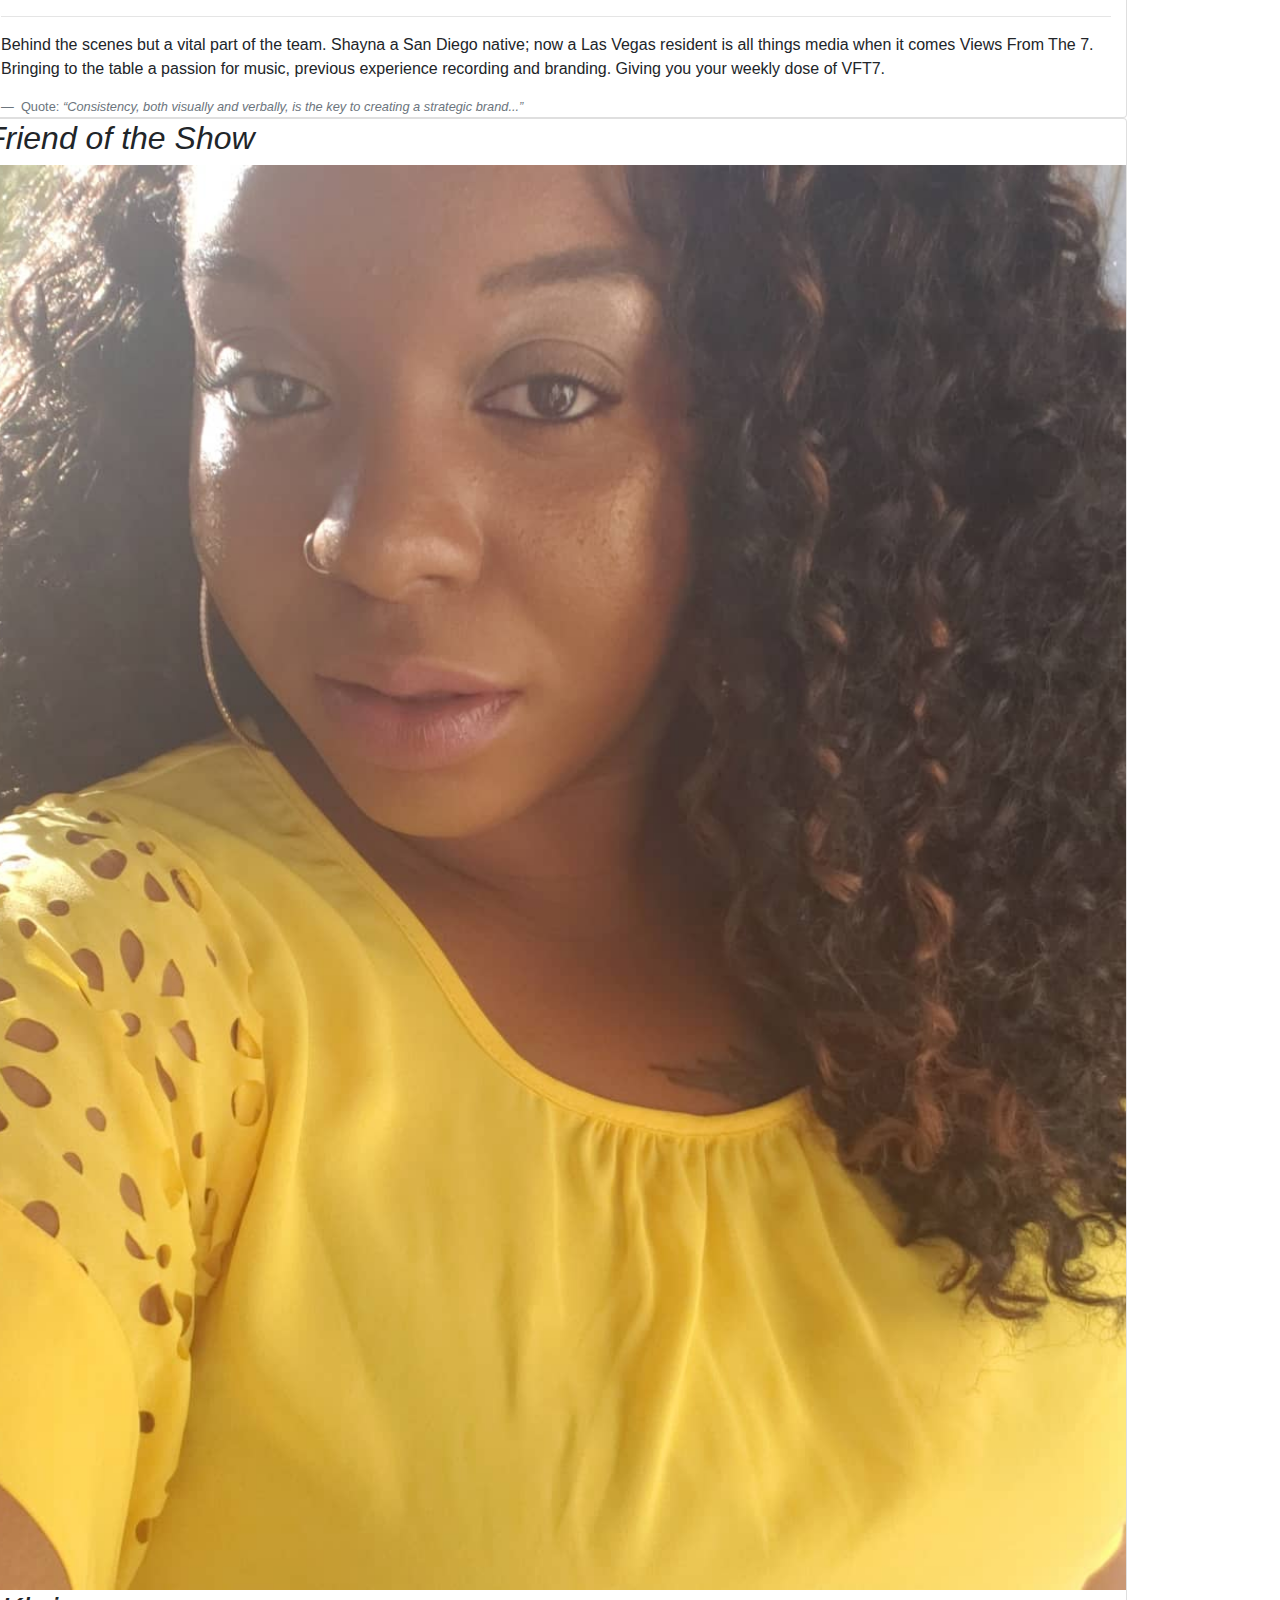
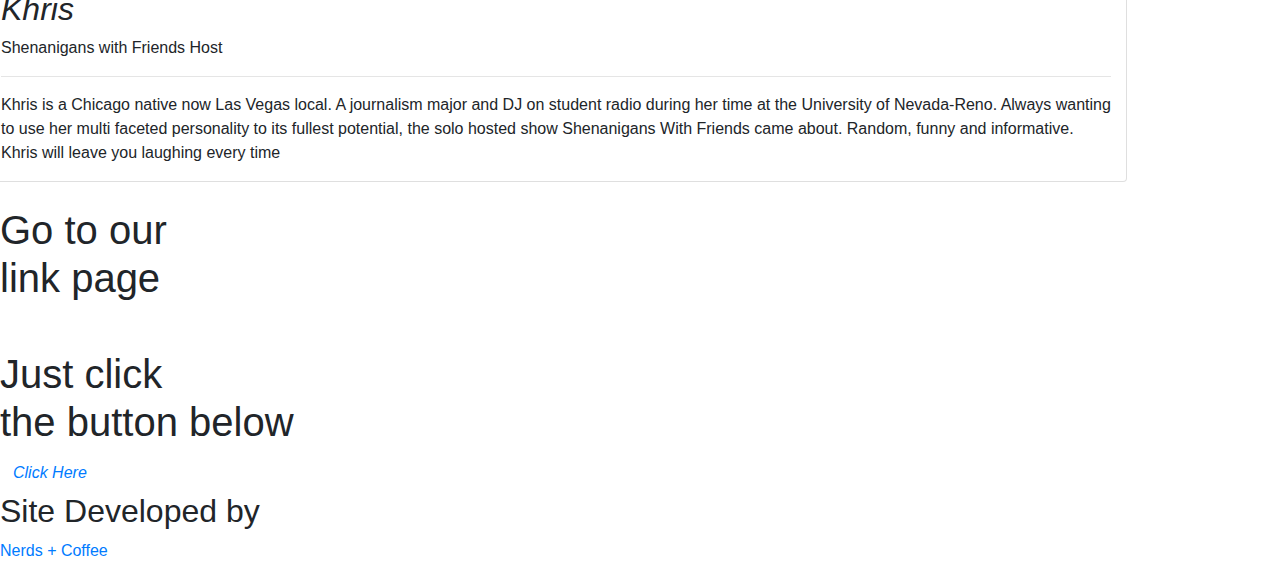
==== commit ac6139e2: "Add files via upload" ====
--- a/pic.html
+++ b/pic.html
@@ -82,7 +82,7 @@
           <span id="T">E</span> <br>
           <span id="I">7</span>
           </em></h1>
-        <p class="lead animate__animated animate__fadeInLeftBig"> <em class="white"> Check out our entire team from the Host to the people behind the scenes making the magic happen!!! </em> </p>
+        <p class="lead animate__animated animate__fadeInLeftBig"> <em class="white"> Check out the team that makes the magic happen both on and off the Mic!!! </em> </p>
         </div>
     </div>
       
@@ -97,15 +97,14 @@
             <img src="image0 (4).jpeg" alt="Jane" style="width:100%">
             <div class="container">
               <h2> <em>Spence</em></h2>
-              <p class="title">Show Producer & Co Host</p> <hr>
+              <p class="title">Show Producer & Co-Host</p> <hr>
               <p>Spence was born and raised in N. Las Vegas, NV. From the Love of Music and Podcasts
                 he came to brilliant idea to start one. His first attempt at being on a mic started
                  with his very first show . Spence is very random and usually comes way out
                   of left field. He will have you experiencing a wide range of emotions from
                    laughing uncontrollably while in the next moment having you angry at the 
                    same time with his randomness.</p>
-              <footer class="blockquote-footer"> Quote:  <cite title="Source Title">“ What are you ”,
-                    “To define is to limit" </cite></footer>
+              <footer class="blockquote-footer"> Quote:  <cite title="Source Title"> “What are you?”…. “To define is to limit” </cite></footer>
             </div>
           </div>
         </div>
@@ -115,7 +114,7 @@
             <img src="image0 (2).jpeg" alt="Mike" style="width:100%">
             <div class="container">
               <h2> <em>Ant</em></h2>
-              <p class="title">Co Host</p> <hr>
+              <p class="title">Co-Host</p> <hr>
               <p>Ant was born in Newark, NJ and raised in North Las Vegas, NV. His first experience
                 with using a microphone to express himself came at the age of 14 when he was introduced 
                 to the music studio. He was a late addition to the Views from the 7 podcast, only added 
@@ -136,7 +135,7 @@
             <img src="image1.jpeg" alt="John" style="width:100%">
             <div class="container">
               <h2> <em>Ivan</em></h2>
-              <p class="title">Co Host</p> <hr>
+              <p class="title">Co-Host</p> <hr>
               <p>Ivan was born and raised in N. Las Vegas, NV. The youngest of three, 
                 his love of music started with Michael Jackson and continues today. Prior
                  to Views From The 7, Ivan had no prior experience with recording but has
@@ -156,7 +155,7 @@
             <img src="image0 (5).jpeg" alt="Jane" style="width:100%">
             <div class="container">
               <h2> <em>Skinny</em></h2>
-              <p class="title">Co Host</p> <hr>
+              <p class="title">Co-Host</p> <hr>
               <p>Passion is Art... I originally had no
                 interest in podcasting and didn't know what it was until the first 
                 day we recorded. From that day forward I was invested in the brand.
@@ -174,42 +173,7 @@
           </div>
         </div>
       
-        <div class="column">
-          <div class="card">
-            <img src="image0 (6).jpeg" alt="Mike" style="width:100%">
-            <div class="container">
-              <h2><em>Khris</em></h2>
-              <p class="title">Shenanigans with Friends Host </p> <hr>
-              <p>Khris is a Chicago native now Las Vegas local.
-                A journalism major and DJ on student radio during her time at the University
-                 of Nevada-Reno. Always wanting to use her multi faceted personality to its
-                  fullest potential, the solo hosted show Shenanigans With Friends came about.
-                   Random, funny and informative. Khris will leave you laughing every time</p>
-            </div>
-          </div>
-        </div>
-      
-        <div class="column">
-          <div class="card">
-            <img src="image17.jpeg" alt="John" style="width:100%">
-            <div class="container">
-              <h2><em>Shayna</em></h2>
-              <p class="title">Social Media Engineer & Editor</p> <hr>
-              <p>Behind the scenes but a vital part of the team.
-                Shayna a San Diego native; now a Las Vegas resident  is all things media 
-                when it comes  Views From The 7. Bringing to the table a passion for music,
-                 previous experience recording and branding. Giving you your weekly dose of VFT7.</p>
-              <footer class="blockquote-footer"> Quote: <cite title="Source Title">“Consistency, both visually and verbally, is the key to creating a strategic brand...” </cite></footer> 
-            </div>
-          </div>
-        </div>
-      
-
-     
-      
-   
-        
-        <div class="column">
+      <div class="column">
           
           <div class="card">
             <img src="image0.jpeg" alt="Jane" style="width:100%">
@@ -226,13 +190,48 @@
                     The journey from the inception of a podcast to  present day...
                      is truly that...a JOURNEY, so take in every moment of it!</p>
                      <footer class="blockquote-footer"> Quote:  <cite title="Source Title">
-                       “Consistency, both visually and verbally, 
-                       is the key to creating a strategic brand...” </cite></footer>
+                      “Everyone has something that adds value, you just have to find yours.” </cite></footer>
+            </div>
+          </div>
+        </div>
+
+        <div class="column">
+          <div class="card">
+            <img src="image17.jpeg" alt="John" style="width:100%">
+            <div class="container">
+              <h2><em>Shayna</em></h2>
+              <p class="title">Social Media Engineer & Editor</p> <hr>
+              <p>Behind the scenes but a vital part of the team.
+                Shayna a San Diego native; now a Las Vegas resident  is all things media 
+                when it comes  Views From The 7. Bringing to the table a passion for music,
+                 previous experience recording and branding. Giving you your weekly dose of VFT7.</p>
+              <footer class="blockquote-footer"> Quote: <cite title="Source Title">“Consistency, both visually and verbally, is the key to creating a strategic brand...” </cite></footer> 
             </div>
           </div>
         </div>
      
         
+        <div class="column">
+          <div class="card">
+            <h2><em>Friend of the Show</em> </h2>
+            <img src="image0 (6).jpeg" alt="Mike" style="width:100%">
+            <div class="container">
+              <h2><em>Khris</em></h2>
+              <p class="title">Shenanigans with Friends Host </p> <hr>
+              <p>Khris is a Chicago native now Las Vegas local.
+                A journalism major and DJ on student radio during her time at the University
+                 of Nevada-Reno. Always wanting to use her multi faceted personality to its
+                  fullest potential, the solo hosted show Shenanigans With Friends came about.
+                   Random, funny and informative. Khris will leave you laughing every time</p>
+            </div>
+          </div>
+        </div>
+
+
+
+
+
+
       </div></div></div>
     
 
